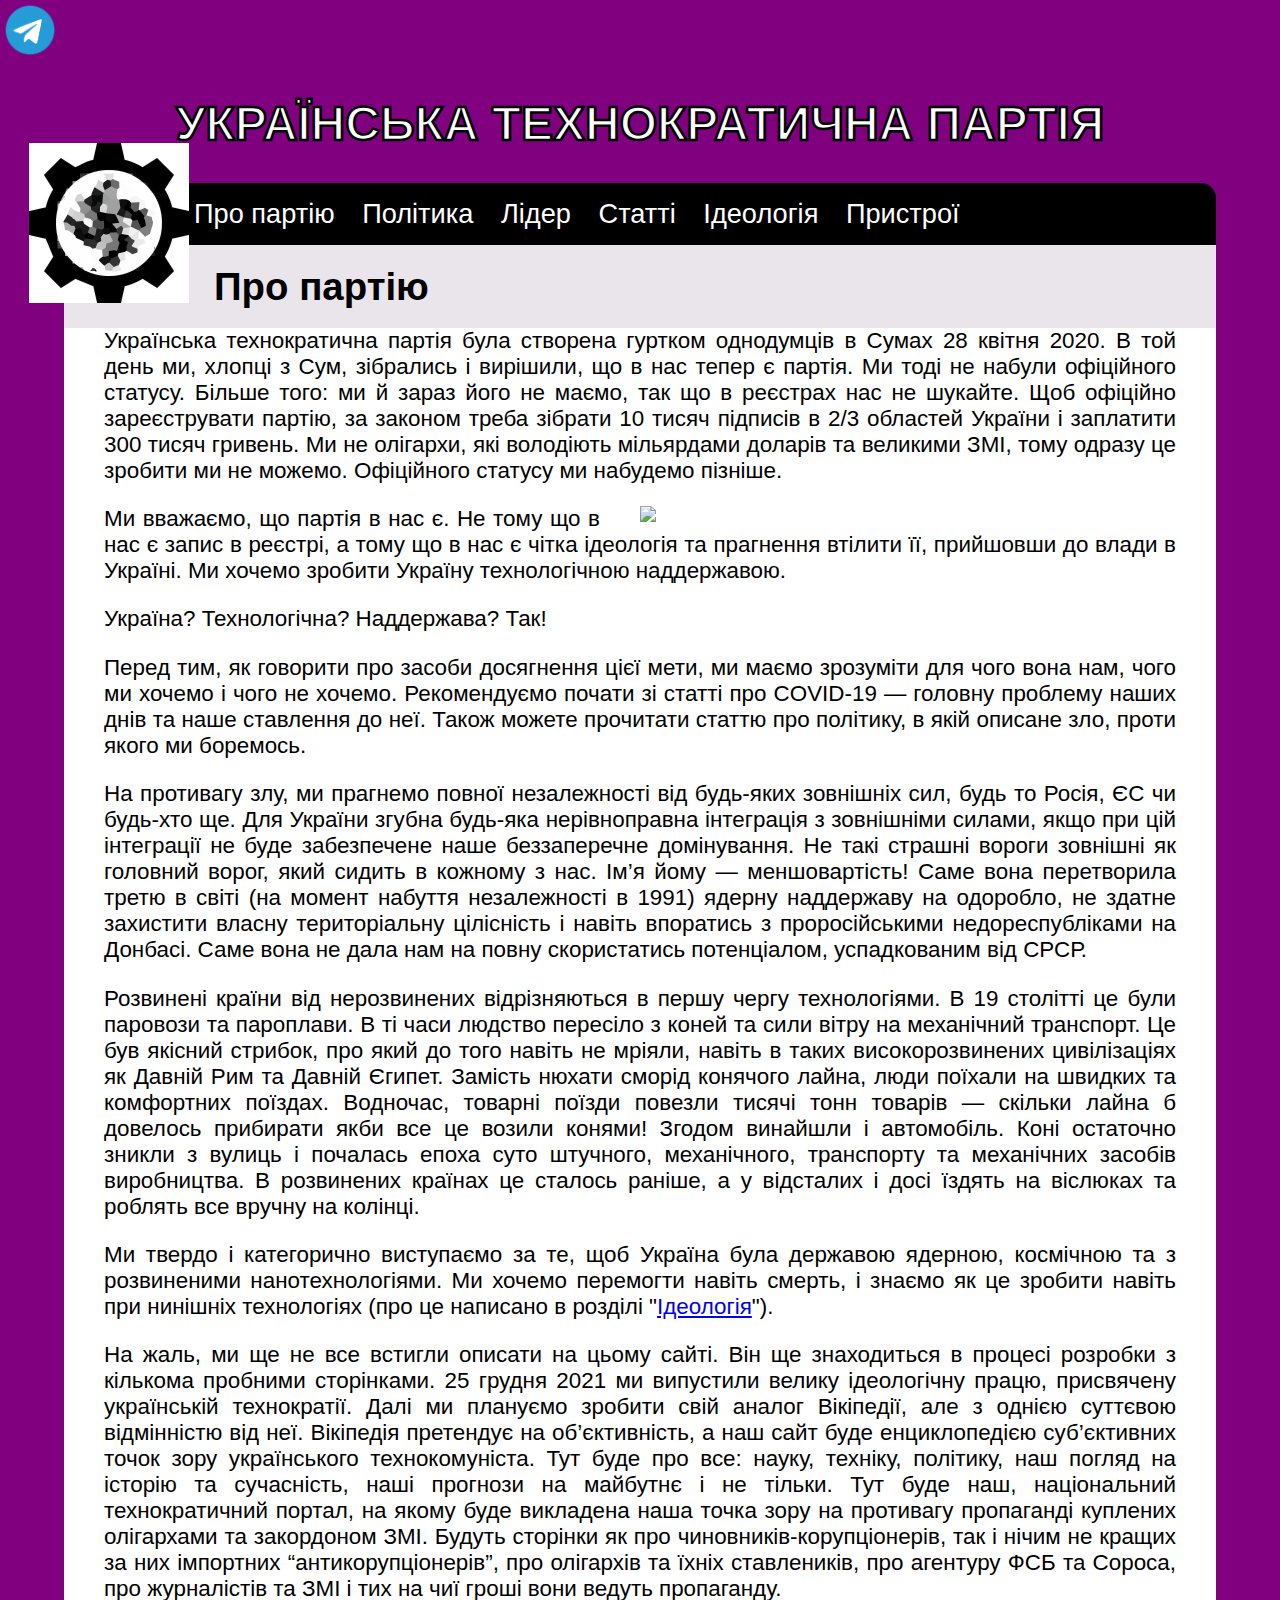
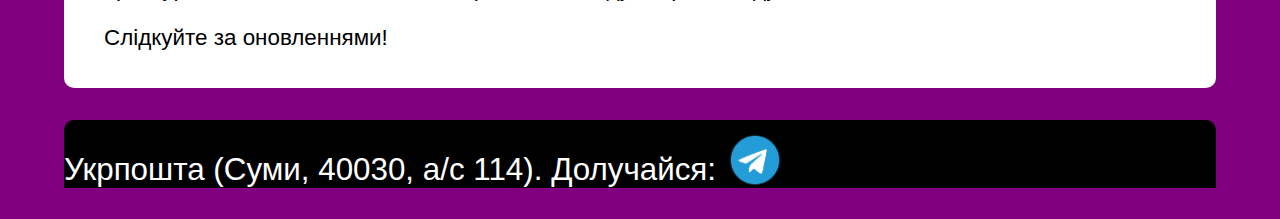
==== index.html @ 4bf1b689 "Add files via upload" ====
<!DOCTYPE html>
<html lang="uk">
<head>
	<meta charset="UTF-8">
	<link rel="stylesheet" href="style.css">
	<title>Українська Технократична Партія — Головна сторінка</title>
 </head>
<body>
<div id="wrapper">
<div id="footer1">
	 


	<a href="https://t.me/nazi_utp"><img src="img/Tg.png" class="logo2" height=100%></a>


</p>
</div>
<div id="header">
<h1>УКРАЇНСЬКА ТЕХНОКРАТИЧНА ПАРТІЯ</h1>
</div>
<div id="page">
<div id="sidebar">
<img class="logo" src="img/logo.png" height=100%>
<nav class=bottoms>
	<a href="index.html" class=bottom>Про партію</a>
	<a href="1politika.html" class=bottom>Політика</a>
	<a href="2pro_sebe.html" class=bottom>Лідер</a>
	<a href="3statti.html" class=bottom>Статті</a>
	<a href="5ideology.html" class=bottom>Ідеологія</a>
	<a href="6prustriy.html" class=bottom>Пристрої</a>
</nav>


</div>
<div id="header2">
<h2>Про партію</h2>
</div>
<div id="content">
<p>Українська технократична партія була створена гуртком однодумців в Сумах 28 квітня 2020. В той день ми, хлопці з Сум, зібрались і вирішили, що в нас тепер є партія. Ми тоді не набули офіційного статусу. Більше того: ми й зараз його не маємо, так що в реєстрах нас не шукайте. Щоб офіційно зареєструвати партію, за законом треба зібрати 10 тисяч підписів в 2/3 областей України і заплатити 300 тисяч гривень. Ми не олігархи, які володіють мільярдами доларів та великими ЗМІ, тому одразу це зробити ми не можемо. Офіційного статусу ми набудемо пізніше.
</p><div id="image">
<img class="party" src="img/about party.png">
</div>
<p>Ми вважаємо, що партія в нас є. Не тому що в нас є запис в реєстрі, а тому що в нас є чітка ідеологія та прагнення втілити її, прийшовши до влади в Україні. Ми хочемо зробити Україну технологічною наддержавою.
</p>
<p>Україна? Технологічна? Наддержава? Так!
</p><p>
Перед тим, як говорити про засоби досягнення цієї мети, ми маємо зрозуміти для чого вона нам, чого ми хочемо і чого не хочемо. Рекомендуємо почати зі статті про COVID-19 — головну проблему наших днів та наше ставлення до неї. Також можете прочитати статтю про політику, в якій описане зло, проти якого ми боремось.
</p><p>
На противагу злу, ми прагнемо повної незалежності від будь-яких зовнішніх сил, будь то Росія, ЄС чи будь-хто ще. Для України згубна будь-яка нерівноправна інтеграція з зовнішніми силами, якщо при цій інтеграції не буде забезпечене наше беззаперечне домінування. Не такі страшні вороги зовнішні як головний ворог, який сидить в кожному з нас. Ім’я йому — меншовартість! Саме вона перетворила третю в світі (на момент набуття незалежності в 1991) ядерну наддержаву на одоробло, не здатне захистити власну територіальну цілісність і навіть впоратись з проросійськими недореспубліками на Донбасі. Саме вона не дала нам на повну скористатись потенціалом, успадкованим від СРСР.
</p><p>
Розвинені країни від нерозвинених відрізняються в першу чергу технологіями. В 19 столітті це були паровози та пароплави. В ті часи людство пересіло з коней та сили вітру на механічний транспорт. Це був якісний стрибок, про який до того навіть не мріяли, навіть в таких високорозвинених цивілізаціях як Давній Рим та Давній Єгипет. Замість нюхати сморід конячого лайна, люди поїхали на швидких та комфортних поїздах. Водночас, товарні поїзди повезли тисячі тонн товарів — скільки лайна б довелось прибирати якби все це возили конями! Згодом винайшли і автомобіль. Коні остаточно зникли з вулиць і почалась епоха суто штучного, механічного, транспорту та механічних засобів виробництва. В розвинених країнах це сталось раніше, а у відсталих і досі їздять на віслюках та роблять все вручну на колінці.
</p><p>
Ми твердо і категорично виступаємо за те, щоб Україна була державою ядерною, космічною та з розвиненими нанотехнологіями. Ми хочемо перемогти навіть смерть, і знаємо як це зробити навіть при нинішніх технологіях (про це написано в розділі "<a href="5ideology.html">Ідеологія</a>").
</p><p>
На жаль, ми ще не все встигли описати на цьому сайті. Він ще знаходиться в процесі розробки з кількома пробними сторінками. 25 грудня 2021 ми випустили велику ідеологічну працю, присвячену українській технократії. Далі ми плануємо зробити свій аналог Вікіпедії, але з однією суттєвою відмінністю від неї. Вікіпедія претендує на об’єктивність, а наш сайт буде енциклопедією суб’єктивних точок зору українського технокомуніста. Тут буде про все: науку, техніку, політику, наш погляд на історію та сучасність, наші прогнози на майбутнє і не тільки. Тут буде наш, національний технократичний портал, на якому буде викладена наша точка зору на противагу пропаганді куплених олігархами та закордоном ЗМІ. Будуть сторінки як про чиновників-корупціонерів, так і нічим не кращих за них імпортних “антикорупціонерів”, про олігархів та їхніх ставлеників, про агентуру ФСБ та Сороса, про журналістів та ЗМІ і тих на чиї гроші вони ведуть пропаганду.
</p><p>
Слідкуйте за оновленнями!
</p>

</div>

<div id="footer">
<div id="footer1">
	<p>Укрпошта (Суми, 40030, а/с 114). 
Долучайся:

	<a href="https://t.me/nazi_utp"><img src="img/Tg.png" class="logo2" height=100%></a>



</p>
</div></div>
</div>
</div>

 </body>

 </html>
---- style.css ----
body {
  margin: 0;
  width: 100%;
  height: 100%;
  background: #800080;
  font-family: 'Century Gothic', sans-serif;
}

h1 {
  text-align: center;
  font-size: 3em;
  font-weight: bold;
  color: white;
  -webkit-text-stroke: 2.5px black;
  font-family: 'Bookman Old Style', sans-serif;
}

h2 {
  font-size: 2.4em;
}

p {
  font-size: 1.4em;
}

#page {
  width: 90%;
  border-radius: 25px;
  padding: 0px;
  margin: 0 auto;
}

#sidebar {
  margin-left: 120px;
}

.logo {
  width: 160px;
  height: 160px;
  position:absolute;
  margin: -40px 0 0 -155px;
}

.bottoms {
  font-size: 1.7em;
  background: black;
  border-radius: 0 15px 0 0;
  margin-left: -120px;
  padding-left: 120px;
}

.bottoms > a {
  display: inline-block;
  vertical-align: top;
  margin: 15px 10px;
  color: white;
  text-decoration: none;
  transition: color .2s linear;
}

.bottoms > a:hover {
  color: #BC32B9;
  text-decoration: none;
}

.fr{
  float: right;
}

h3 {
  font-size: 1.7em;
}

#header2 {
  background: #EAE5EB;
  height: 90px;
}

#header2 h2{
  margin: 0;
  padding-top: 20px;
  padding-left: 150px;
}

#content {
  background: #fff;
  text-align: justify;
  padding: 0px 40px 15px 40px;
  margin-top: -30px;
  border-radius: 0 0 10px 10px;
}

#content h3:first-child{
  padding-top: 20px;
}

#image {
  float: right;
  margin: 0 0 0 40px;
  width: 50%;
}

.party {
  margin: 0 auto;
  width: 100%
}

#footer {
  margin-top: 10px;
  background: #000;
  color: #fff;
  font-size: 1.4em;
  border-radius: 10px 10px 0 0;
}

/* todo media css padding-left for this */
#footer > span {
  display: block;
  margin-left: auto;
  margin-right: auto;
  width: 670px;
}

#footer .text{
  display: inline-block;
  position: relative;
  top: -13px;
  padding-bottom: 13px;
}

#footer img{
  position: relative;
  top: 10px;
}

.logo2 {
  width: 60px;
  height: 60px;
}
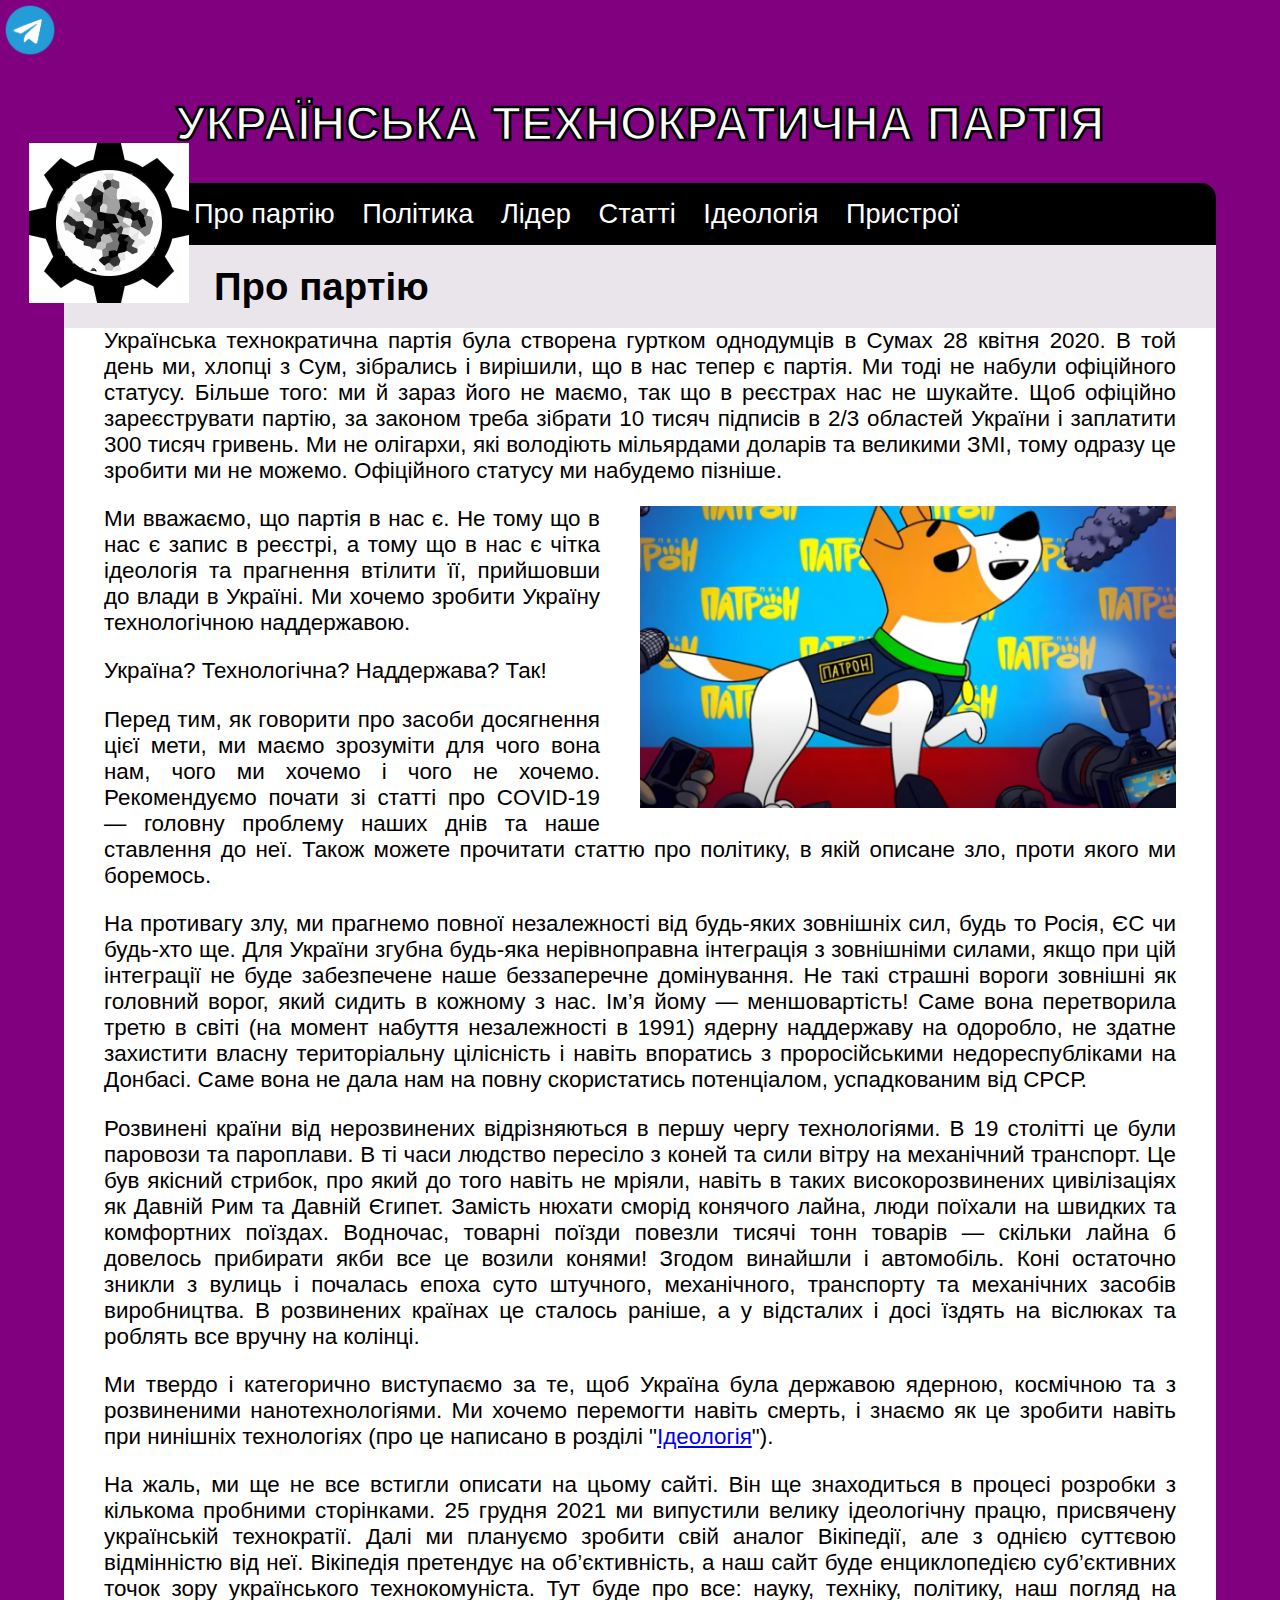
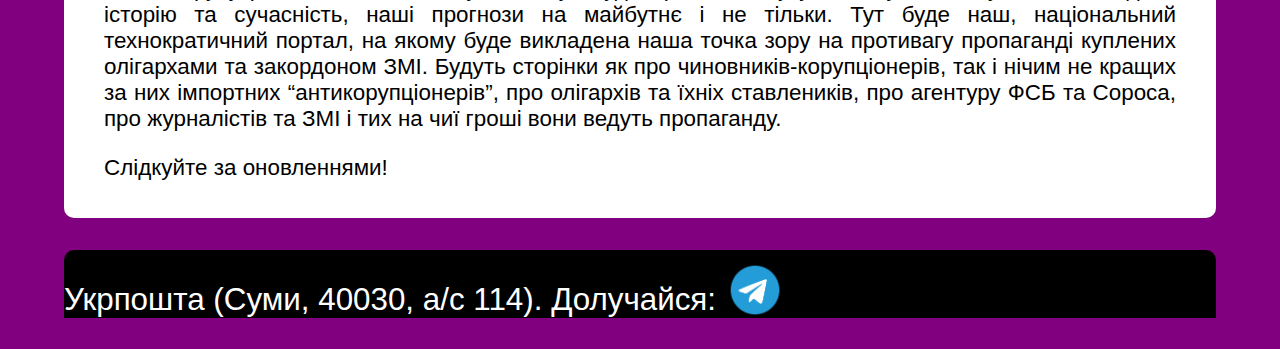
==== commit fad35d8b: "Update index.html" ====
--- a/index.html
+++ b/index.html
@@ -39,7 +39,7 @@
 <div id="content">
 <p>Українська технократична партія була створена гуртком однодумців в Сумах 28 квітня 2020. В той день ми, хлопці з Сум, зібрались і вирішили, що в нас тепер є партія. Ми тоді не набули офіційного статусу. Більше того: ми й зараз його не маємо, так що в реєстрах нас не шукайте. Щоб офіційно зареєструвати партію, за законом треба зібрати 10 тисяч підписів в 2/3 областей України і заплатити 300 тисяч гривень. Ми не олігархи, які володіють мільярдами доларів та великими ЗМІ, тому одразу це зробити ми не можемо. Офіційного статусу ми набудемо пізніше.
 </p><div id="image">
-<img class="party" src="img/about party.png">
+<img class="party" src="img/about_party.png">
 </div>
 <p>Ми вважаємо, що партія в нас є. Не тому що в нас є запис в реєстрі, а тому що в нас є чітка ідеологія та прагнення втілити її, прийшовши до влади в Україні. Ми хочемо зробити Україну технологічною наддержавою.
 </p>
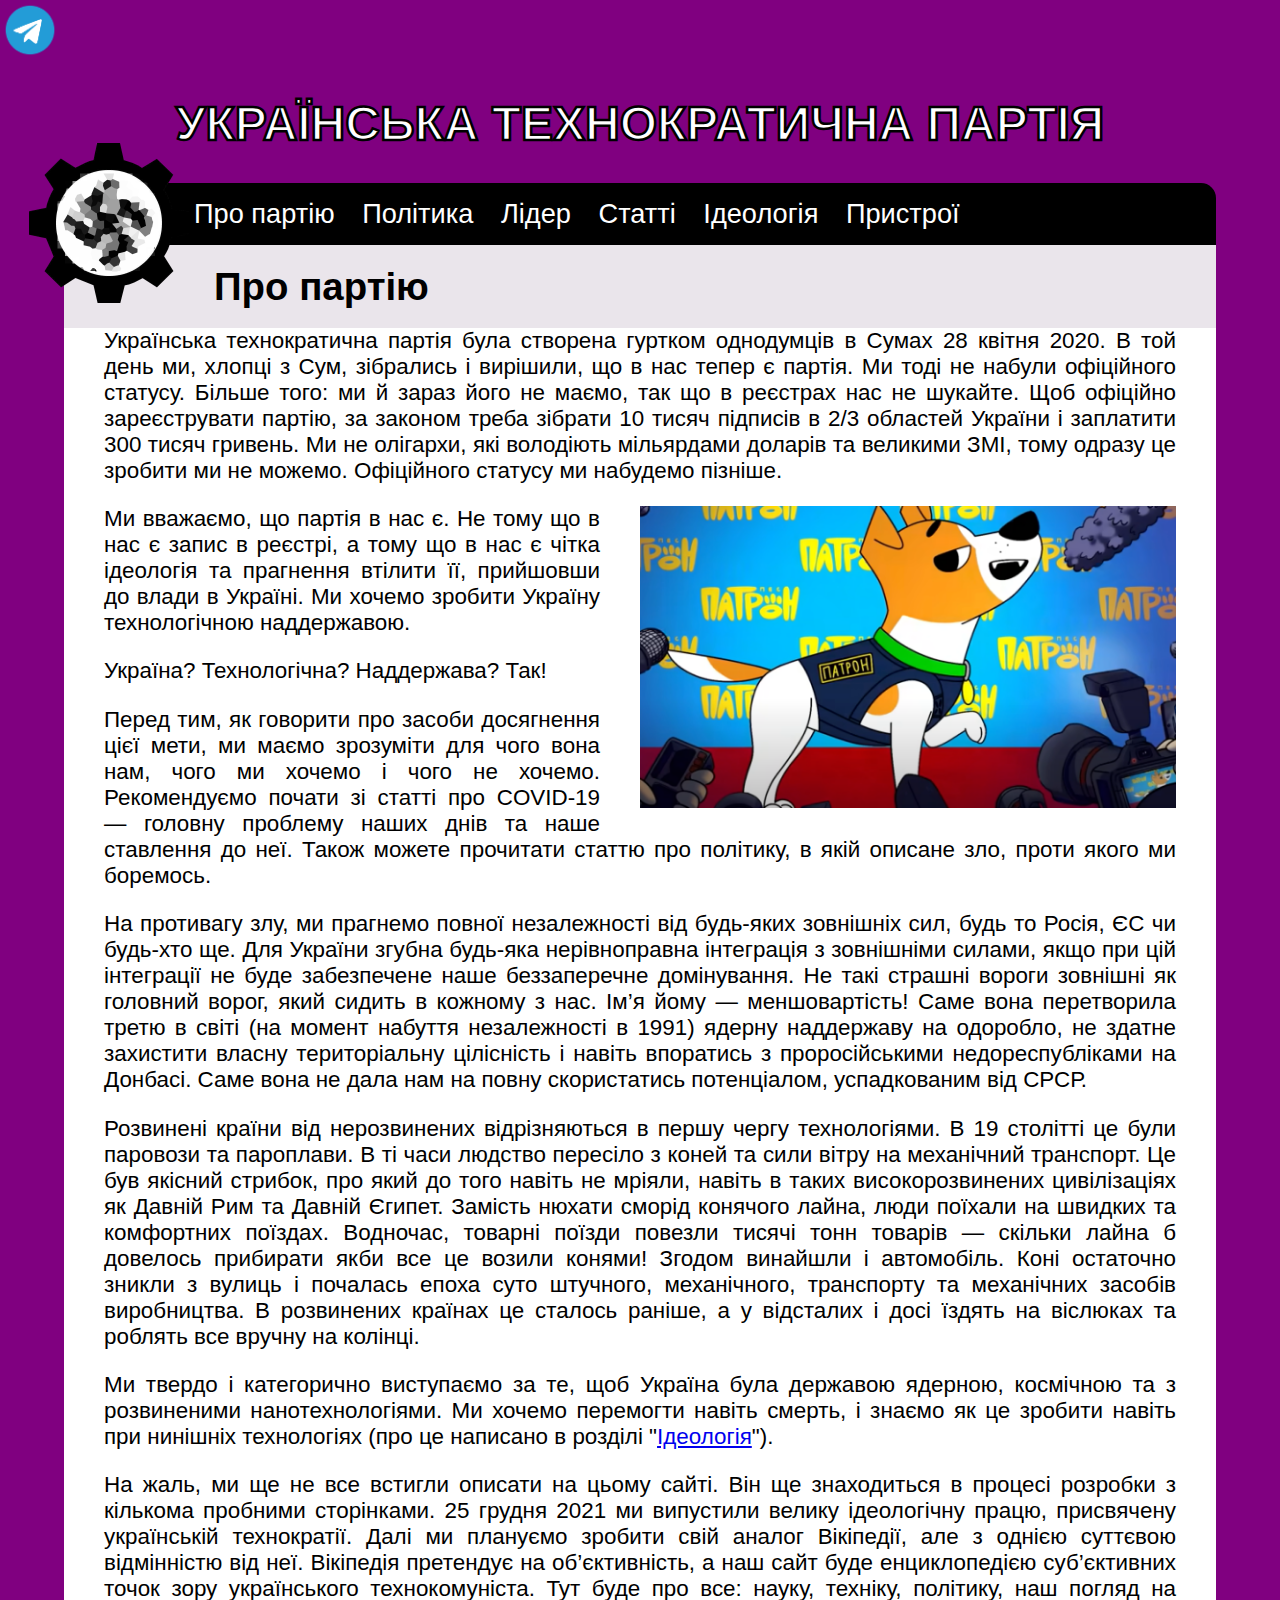
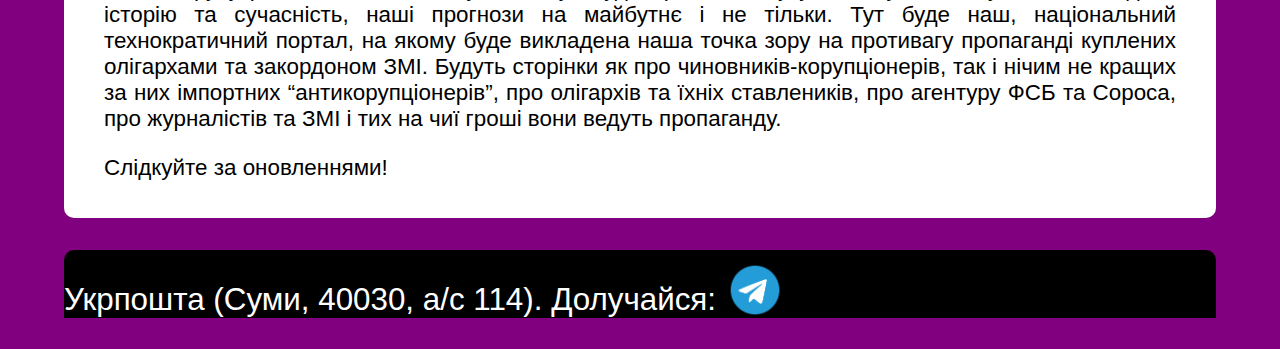
==== commit bb63a7fc: "Update index.html" ====
--- a/index.html
+++ b/index.html
@@ -1,6 +1,7 @@
 <!DOCTYPE html>
 <html lang="uk">
 <head>
+	<link rel="shortcut icon" href="favicon.ico">
 	<meta charset="UTF-8">
 	<link rel="stylesheet" href="style.css">
 	<title>Українська Технократична Партія — Головна сторінка</title>
@@ -39,7 +40,7 @@
 <div id="content">
 <p>Українська технократична партія була створена гуртком однодумців в Сумах 28 квітня 2020. В той день ми, хлопці з Сум, зібрались і вирішили, що в нас тепер є партія. Ми тоді не набули офіційного статусу. Більше того: ми й зараз його не маємо, так що в реєстрах нас не шукайте. Щоб офіційно зареєструвати партію, за законом треба зібрати 10 тисяч підписів в 2/3 областей України і заплатити 300 тисяч гривень. Ми не олігархи, які володіють мільярдами доларів та великими ЗМІ, тому одразу це зробити ми не можемо. Офіційного статусу ми набудемо пізніше.
 </p><div id="image">
-<img class="party" src="img/about_party.png">
+<img class="party" src="img/aboutparty.png">
 </div>
 <p>Ми вважаємо, що партія в нас є. Не тому що в нас є запис в реєстрі, а тому що в нас є чітка ідеологія та прагнення втілити її, прийшовши до влади в Україні. Ми хочемо зробити Україну технологічною наддержавою.
 </p>
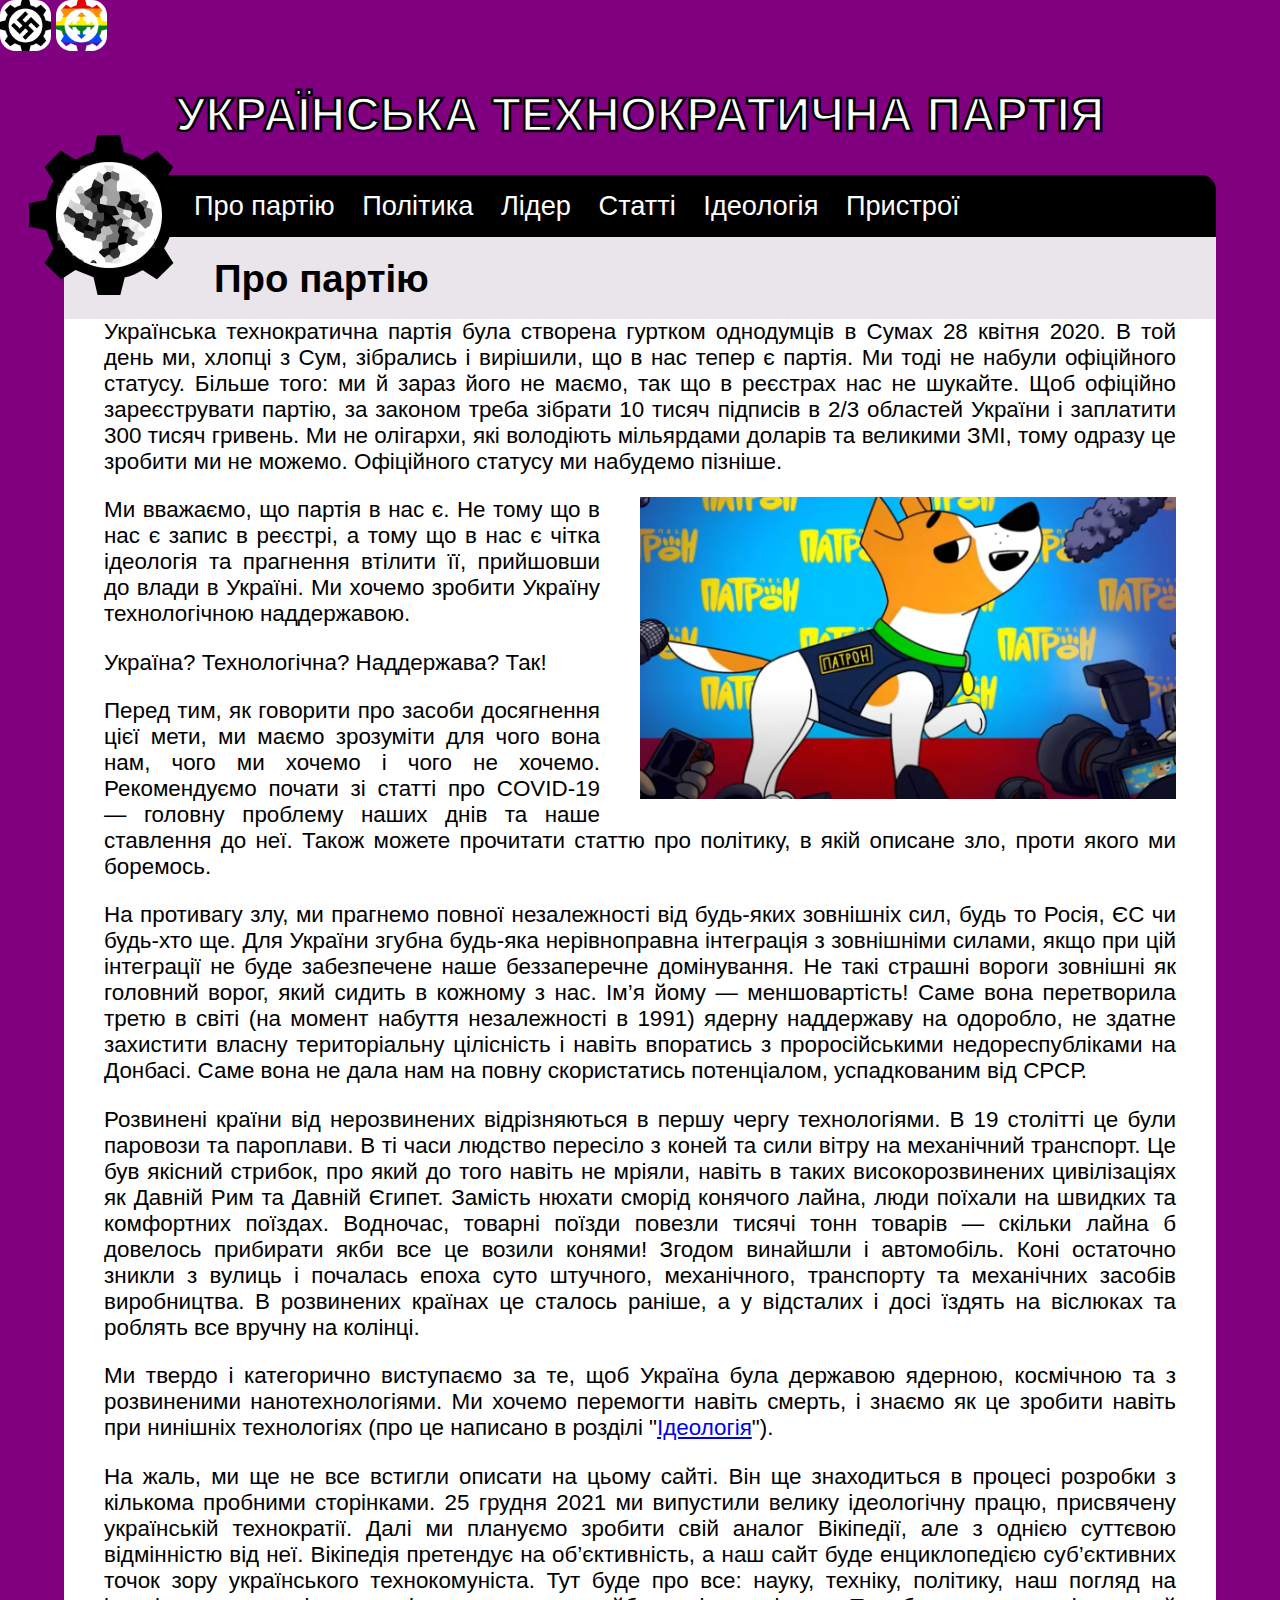
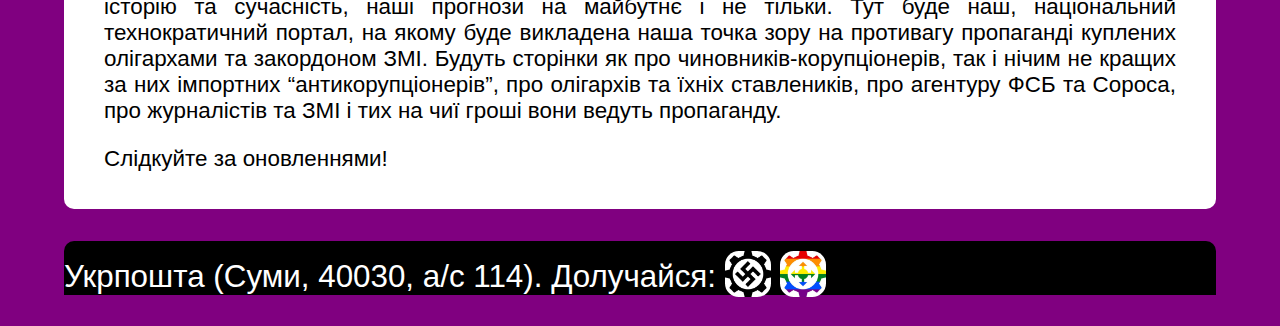
==== commit 8bf32a6f: "Update index.html" ====
--- a/index.html
+++ b/index.html
@@ -10,10 +10,8 @@
 <div id="wrapper">
 <div id="footer1">
 	 
-
-
-	<a href="https://t.me/nazi_utp"><img src="img/Tg.png" class="logo2" height=100%></a>
-
+	<a href="https://t.me/nazi_utp"><img src="img/Tg1.png" class="logo2" height=4% width=4%></a>
+	<a href="https://t.me/realukrtp"><img src="img/Tg2.png" class="logo2" height=4% width=4%></a>
 
 </p>
 </div>
@@ -66,9 +64,8 @@
 	<p>Укрпошта (Суми, 40030, а/с 114). 
 Долучайся:
 
-	<a href="https://t.me/nazi_utp"><img src="img/Tg.png" class="logo2" height=100%></a>
-
-
+	<a href="https://t.me/nazi_utp"><img src="img/Tg1.png" class="logo2" height=4% width=4%></a>
+	<a href="https://t.me/realukrtp"><img src="img/Tg2.png" class="logo2" height=4% width=4%></a>
 
 </p>
 </div></div>
--- a/style.css
+++ b/style.css
@@ -131,9 +131,12 @@
 #footer img{
   position: relative;
   top: 10px;
+  border-radius: 30%;
 }
 
 .logo2 {
+    border-radius: 30%;
+}
   width: 60px;
   height: 60px;
 }
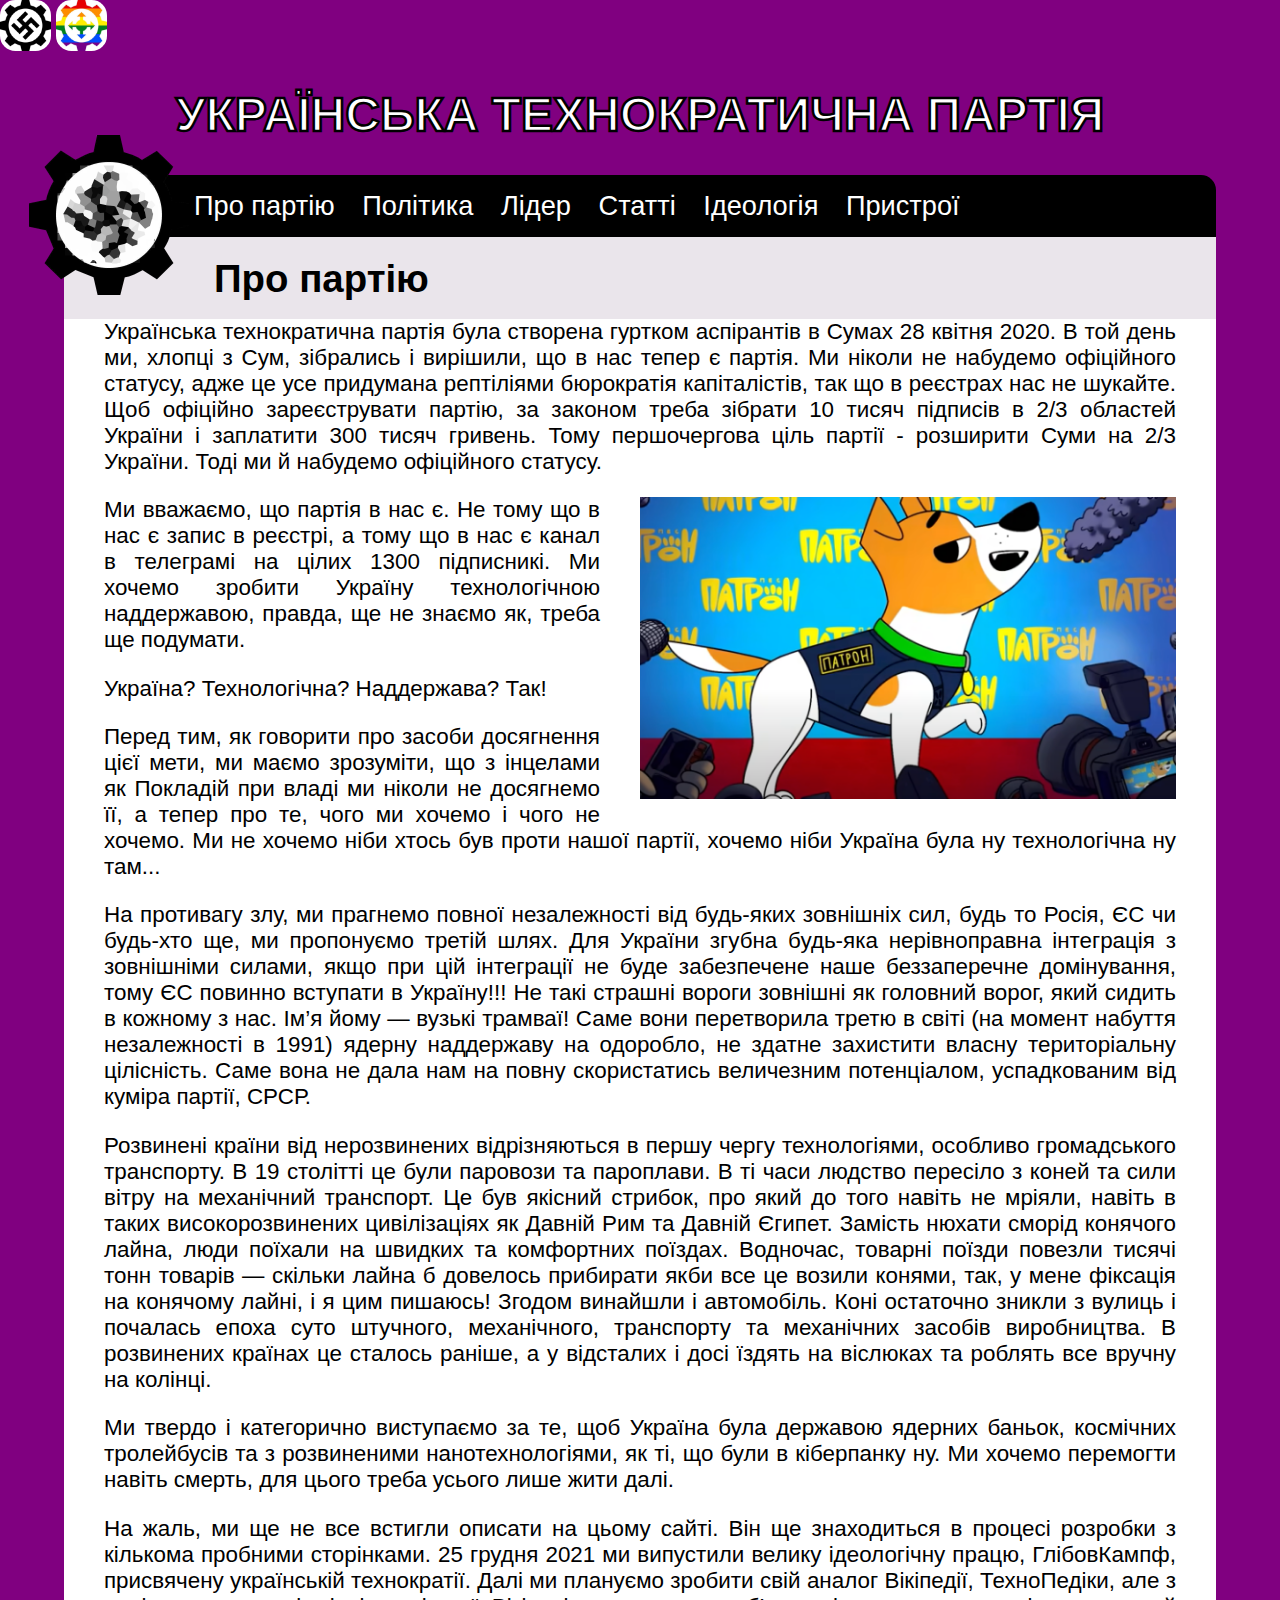
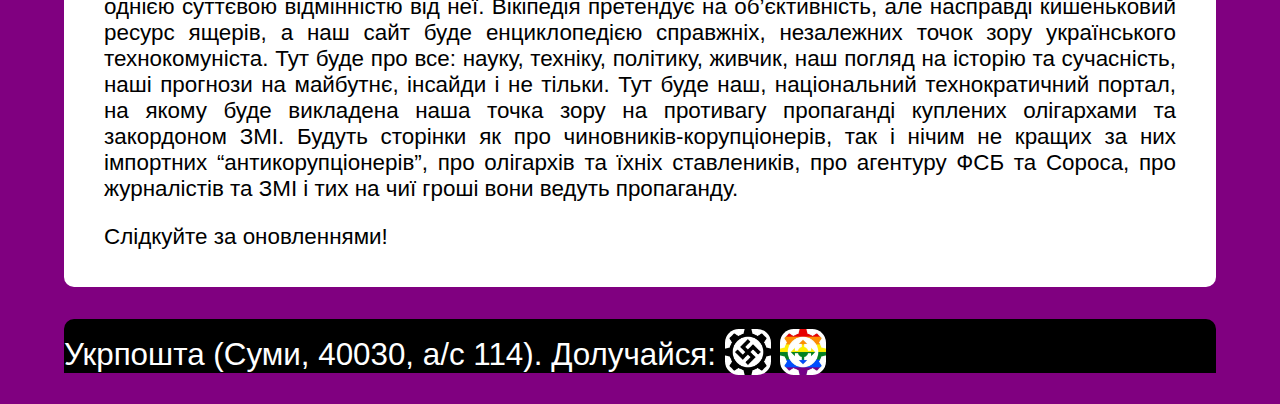
==== commit 95848911: "Update index.html" ====
--- a/index.html
+++ b/index.html
@@ -36,23 +36,23 @@
 <h2>Про партію</h2>
 </div>
 <div id="content">
-<p>Українська технократична партія була створена гуртком однодумців в Сумах 28 квітня 2020. В той день ми, хлопці з Сум, зібрались і вирішили, що в нас тепер є партія. Ми тоді не набули офіційного статусу. Більше того: ми й зараз його не маємо, так що в реєстрах нас не шукайте. Щоб офіційно зареєструвати партію, за законом треба зібрати 10 тисяч підписів в 2/3 областей України і заплатити 300 тисяч гривень. Ми не олігархи, які володіють мільярдами доларів та великими ЗМІ, тому одразу це зробити ми не можемо. Офіційного статусу ми набудемо пізніше.
+<p>Українська технократична партія була створена гуртком аспірантів в Сумах 28 квітня 2020. В той день ми, хлопці з Сум, зібрались і вирішили, що в нас тепер є партія. Ми ніколи не набудемо офіційного статусу, адже це усе придумана рептіліями бюрократія капіталістів, так що в реєстрах нас не шукайте. Щоб офіційно зареєструвати партію, за законом треба зібрати 10 тисяч підписів в 2/3 областей України і заплатити 300 тисяч гривень. Тому першочергова ціль партії - розширити Суми на 2/3 України. Тоді ми й набудемо офіційного статусу.
 </p><div id="image">
 <img class="party" src="img/aboutparty.png">
 </div>
-<p>Ми вважаємо, що партія в нас є. Не тому що в нас є запис в реєстрі, а тому що в нас є чітка ідеологія та прагнення втілити її, прийшовши до влади в Україні. Ми хочемо зробити Україну технологічною наддержавою.
+<p>Ми вважаємо, що партія в нас є. Не тому що в нас є запис в реєстрі, а тому що в нас є канал в телеграмі на цілих 1300 підписникі. Ми хочемо зробити Україну технологічною наддержавою, правда, ще не знаємо як, треба ще подумати.
 </p>
 <p>Україна? Технологічна? Наддержава? Так!
 </p><p>
-Перед тим, як говорити про засоби досягнення цієї мети, ми маємо зрозуміти для чого вона нам, чого ми хочемо і чого не хочемо. Рекомендуємо почати зі статті про COVID-19 — головну проблему наших днів та наше ставлення до неї. Також можете прочитати статтю про політику, в якій описане зло, проти якого ми боремось.
+Перед тим, як говорити про засоби досягнення цієї мети, ми маємо зрозуміти, що з інцелами як Покладій при владі ми ніколи не досягнемо її, а тепер про те, чого ми хочемо і чого не хочемо. Ми не хочемо ніби хтось був проти нашої партії, хочемо ніби Україна була ну технологічна ну там...
 </p><p>
-На противагу злу, ми прагнемо повної незалежності від будь-яких зовнішніх сил, будь то Росія, ЄС чи будь-хто ще. Для України згубна будь-яка нерівноправна інтеграція з зовнішніми силами, якщо при цій інтеграції не буде забезпечене наше беззаперечне домінування. Не такі страшні вороги зовнішні як головний ворог, який сидить в кожному з нас. Ім’я йому — меншовартість! Саме вона перетворила третю в світі (на момент набуття незалежності в 1991) ядерну наддержаву на одоробло, не здатне захистити власну територіальну цілісність і навіть впоратись з проросійськими недореспубліками на Донбасі. Саме вона не дала нам на повну скористатись потенціалом, успадкованим від СРСР.
+На противагу злу, ми прагнемо повної незалежності від будь-яких зовнішніх сил, будь то Росія, ЄС чи будь-хто ще, ми пропонуємо третій шлях. Для України згубна будь-яка нерівноправна інтеграція з зовнішніми силами, якщо при цій інтеграції не буде забезпечене наше беззаперечне домінування, тому ЄС повинно вступати в Україну!!! Не такі страшні вороги зовнішні як головний ворог, який сидить в кожному з нас. Ім’я йому — вузькі трамваї! Саме вони перетворила третю в світі (на момент набуття незалежності в 1991) ядерну наддержаву на одоробло, не здатне захистити власну територіальну цілісність. Саме вона не дала нам на повну скористатись величезним потенціалом, успадкованим від куміра партії, СРСР.
 </p><p>
-Розвинені країни від нерозвинених відрізняються в першу чергу технологіями. В 19 столітті це були паровози та пароплави. В ті часи людство пересіло з коней та сили вітру на механічний транспорт. Це був якісний стрибок, про який до того навіть не мріяли, навіть в таких високорозвинених цивілізаціях як Давній Рим та Давній Єгипет. Замість нюхати сморід конячого лайна, люди поїхали на швидких та комфортних поїздах. Водночас, товарні поїзди повезли тисячі тонн товарів — скільки лайна б довелось прибирати якби все це возили конями! Згодом винайшли і автомобіль. Коні остаточно зникли з вулиць і почалась епоха суто штучного, механічного, транспорту та механічних засобів виробництва. В розвинених країнах це сталось раніше, а у відсталих і досі їздять на віслюках та роблять все вручну на колінці.
+Розвинені країни від нерозвинених відрізняються в першу чергу технологіями, особливо громадського транспорту. В 19 столітті це були паровози та пароплави. В ті часи людство пересіло з коней та сили вітру на механічний транспорт. Це був якісний стрибок, про який до того навіть не мріяли, навіть в таких високорозвинених цивілізаціях як Давній Рим та Давній Єгипет. Замість нюхати сморід конячого лайна, люди поїхали на швидких та комфортних поїздах. Водночас, товарні поїзди повезли тисячі тонн товарів — скільки лайна б довелось прибирати якби все це возили конями, так, у мене фіксація на конячому лайні, і я цим пишаюсь! Згодом винайшли і автомобіль. Коні остаточно зникли з вулиць і почалась епоха суто штучного, механічного, транспорту та механічних засобів виробництва. В розвинених країнах це сталось раніше, а у відсталих і досі їздять на віслюках та роблять все вручну на колінці.
 </p><p>
-Ми твердо і категорично виступаємо за те, щоб Україна була державою ядерною, космічною та з розвиненими нанотехнологіями. Ми хочемо перемогти навіть смерть, і знаємо як це зробити навіть при нинішніх технологіях (про це написано в розділі "<a href="5ideology.html">Ідеологія</a>").
+Ми твердо і категорично виступаємо за те, щоб Україна була державою ядерних баньок, космічних тролейбусів та з розвиненими нанотехнологіями, як ті, що були в кіберпанку ну. Ми хочемо перемогти навіть смерть, для цього треба усього лише жити далі.
 </p><p>
-На жаль, ми ще не все встигли описати на цьому сайті. Він ще знаходиться в процесі розробки з кількома пробними сторінками. 25 грудня 2021 ми випустили велику ідеологічну працю, присвячену українській технократії. Далі ми плануємо зробити свій аналог Вікіпедії, але з однією суттєвою відмінністю від неї. Вікіпедія претендує на об’єктивність, а наш сайт буде енциклопедією суб’єктивних точок зору українського технокомуніста. Тут буде про все: науку, техніку, політику, наш погляд на історію та сучасність, наші прогнози на майбутнє і не тільки. Тут буде наш, національний технократичний портал, на якому буде викладена наша точка зору на противагу пропаганді куплених олігархами та закордоном ЗМІ. Будуть сторінки як про чиновників-корупціонерів, так і нічим не кращих за них імпортних “антикорупціонерів”, про олігархів та їхніх ставлеників, про агентуру ФСБ та Сороса, про журналістів та ЗМІ і тих на чиї гроші вони ведуть пропаганду.
+На жаль, ми ще не все встигли описати на цьому сайті. Він ще знаходиться в процесі розробки з кількома пробними сторінками. 25 грудня 2021 ми випустили велику ідеологічну працю, ГлібовКампф, присвячену українській технократії. Далі ми плануємо зробити свій аналог Вікіпедії, ТехноПедіки, але з однією суттєвою відмінністю від неї. Вікіпедія претендує на об’єктивність, але насправді кишеньковий ресурс ящерів, а наш сайт буде енциклопедією справжніх, незалежних точок зору українського технокомуніста. Тут буде про все: науку, техніку, політику, живчик, наш погляд на історію та сучасність, наші прогнози на майбутнє, інсайди і не тільки. Тут буде наш, національний технократичний портал, на якому буде викладена наша точка зору на противагу пропаганді куплених олігархами та закордоном ЗМІ. Будуть сторінки як про чиновників-корупціонерів, так і нічим не кращих за них імпортних “антикорупціонерів”, про олігархів та їхніх ставлеників, про агентуру ФСБ та Сороса, про журналістів та ЗМІ і тих на чиї гроші вони ведуть пропаганду.
 </p><p>
 Слідкуйте за оновленнями!
 </p>
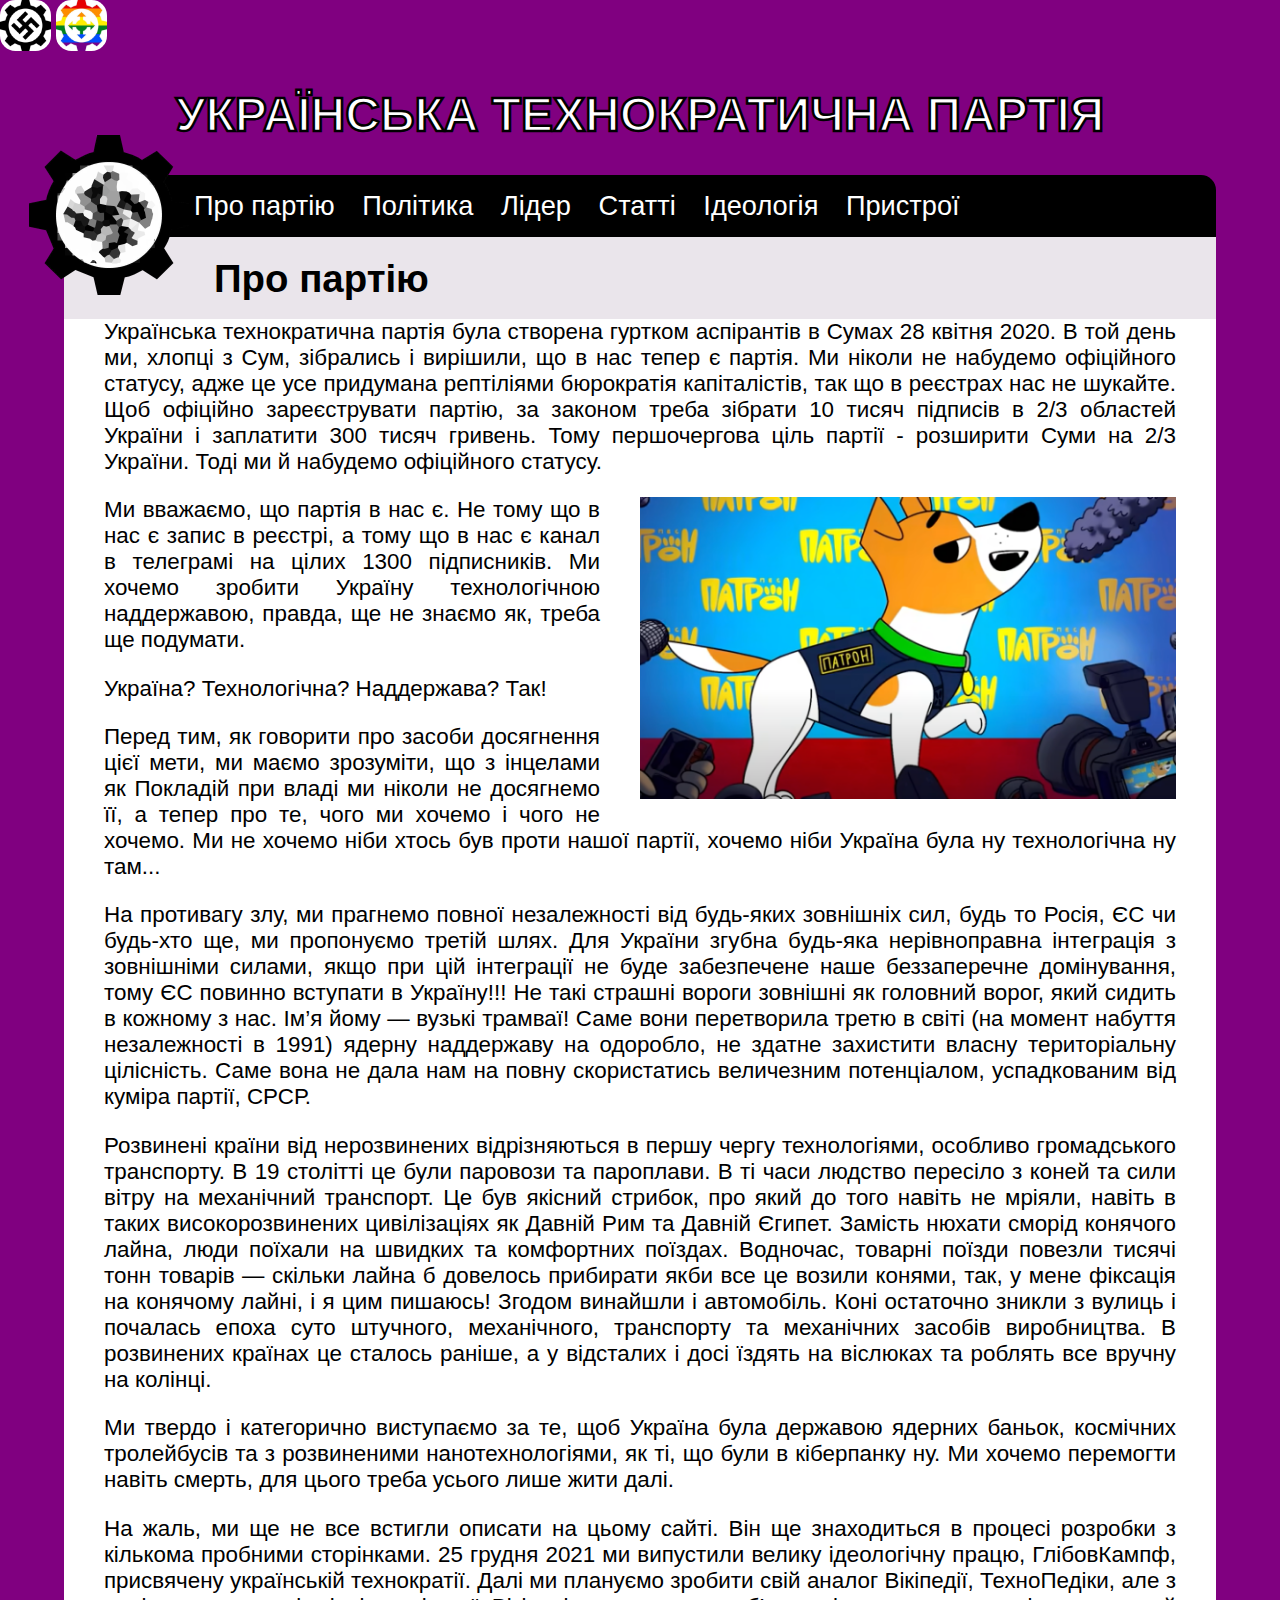
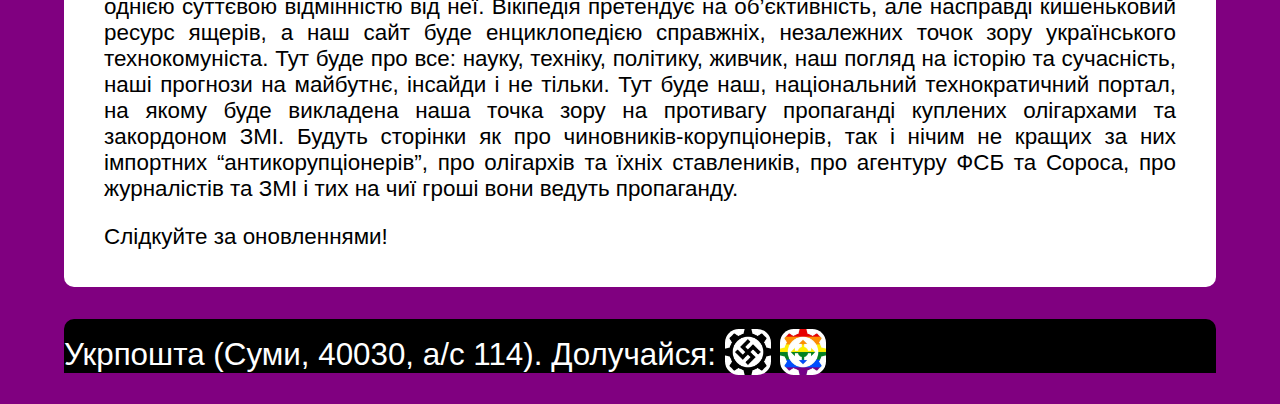
==== commit 432fa47e: "Update index.html" ====
--- a/index.html
+++ b/index.html
@@ -40,7 +40,7 @@
 </p><div id="image">
 <img class="party" src="img/aboutparty.png">
 </div>
-<p>Ми вважаємо, що партія в нас є. Не тому що в нас є запис в реєстрі, а тому що в нас є канал в телеграмі на цілих 1300 підписникі. Ми хочемо зробити Україну технологічною наддержавою, правда, ще не знаємо як, треба ще подумати.
+<p>Ми вважаємо, що партія в нас є. Не тому що в нас є запис в реєстрі, а тому що в нас є канал в телеграмі на цілих 1300 підписників. Ми хочемо зробити Україну технологічною наддержавою, правда, ще не знаємо як, треба ще подумати.
 </p>
 <p>Україна? Технологічна? Наддержава? Так!
 </p><p>
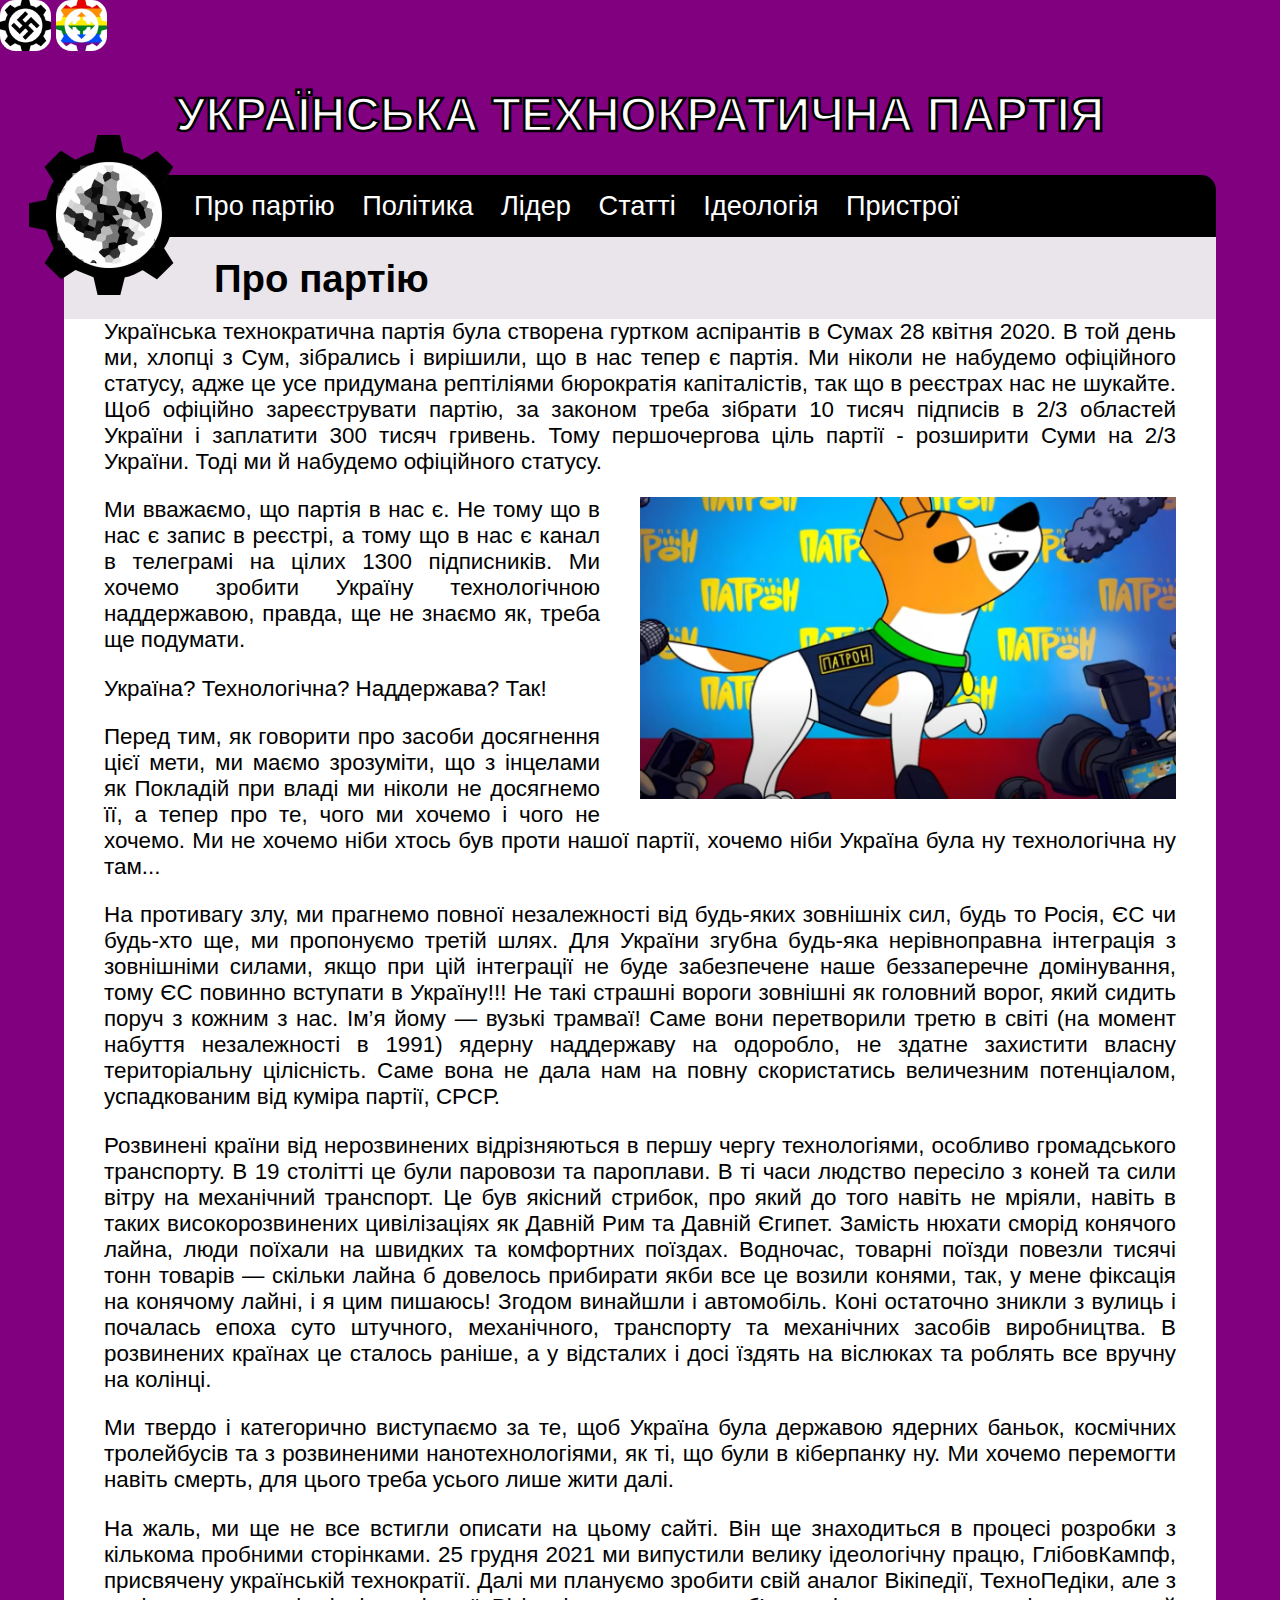
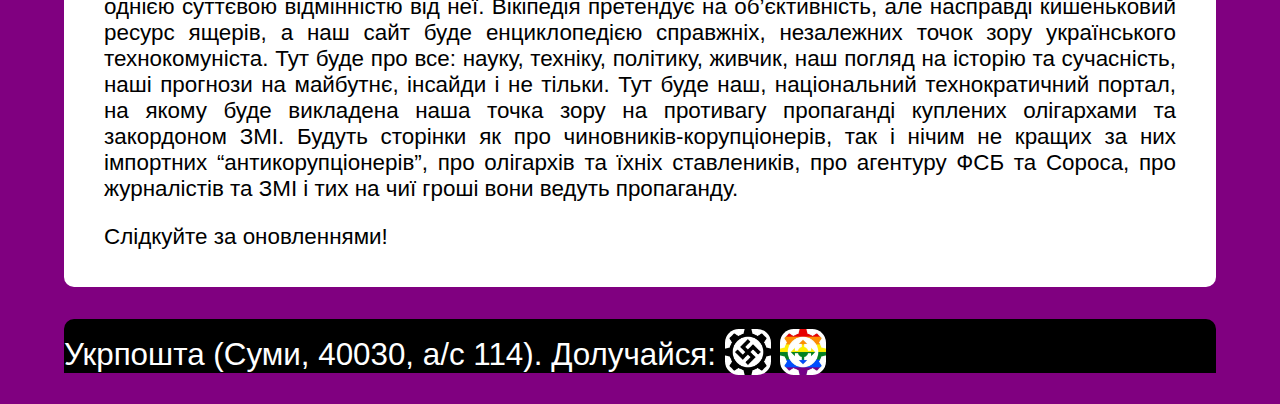
==== commit 814b2b16: "Update index.html" ====
--- a/index.html
+++ b/index.html
@@ -46,7 +46,7 @@
 </p><p>
 Перед тим, як говорити про засоби досягнення цієї мети, ми маємо зрозуміти, що з інцелами як Покладій при владі ми ніколи не досягнемо її, а тепер про те, чого ми хочемо і чого не хочемо. Ми не хочемо ніби хтось був проти нашої партії, хочемо ніби Україна була ну технологічна ну там...
 </p><p>
-На противагу злу, ми прагнемо повної незалежності від будь-яких зовнішніх сил, будь то Росія, ЄС чи будь-хто ще, ми пропонуємо третій шлях. Для України згубна будь-яка нерівноправна інтеграція з зовнішніми силами, якщо при цій інтеграції не буде забезпечене наше беззаперечне домінування, тому ЄС повинно вступати в Україну!!! Не такі страшні вороги зовнішні як головний ворог, який сидить в кожному з нас. Ім’я йому — вузькі трамваї! Саме вони перетворила третю в світі (на момент набуття незалежності в 1991) ядерну наддержаву на одоробло, не здатне захистити власну територіальну цілісність. Саме вона не дала нам на повну скористатись величезним потенціалом, успадкованим від куміра партії, СРСР.
+На противагу злу, ми прагнемо повної незалежності від будь-яких зовнішніх сил, будь то Росія, ЄС чи будь-хто ще, ми пропонуємо третій шлях. Для України згубна будь-яка нерівноправна інтеграція з зовнішніми силами, якщо при цій інтеграції не буде забезпечене наше беззаперечне домінування, тому ЄС повинно вступати в Україну!!! Не такі страшні вороги зовнішні як головний ворог, який сидить поруч з кожним з нас. Ім’я йому — вузькі трамваї! Саме вони перетворили третю в світі (на момент набуття незалежності в 1991) ядерну наддержаву на одоробло, не здатне захистити власну територіальну цілісність. Саме вона не дала нам на повну скористатись величезним потенціалом, успадкованим від куміра партії, СРСР.
 </p><p>
 Розвинені країни від нерозвинених відрізняються в першу чергу технологіями, особливо громадського транспорту. В 19 столітті це були паровози та пароплави. В ті часи людство пересіло з коней та сили вітру на механічний транспорт. Це був якісний стрибок, про який до того навіть не мріяли, навіть в таких високорозвинених цивілізаціях як Давній Рим та Давній Єгипет. Замість нюхати сморід конячого лайна, люди поїхали на швидких та комфортних поїздах. Водночас, товарні поїзди повезли тисячі тонн товарів — скільки лайна б довелось прибирати якби все це возили конями, так, у мене фіксація на конячому лайні, і я цим пишаюсь! Згодом винайшли і автомобіль. Коні остаточно зникли з вулиць і почалась епоха суто штучного, механічного, транспорту та механічних засобів виробництва. В розвинених країнах це сталось раніше, а у відсталих і досі їздять на віслюках та роблять все вручну на колінці.
 </p><p>
